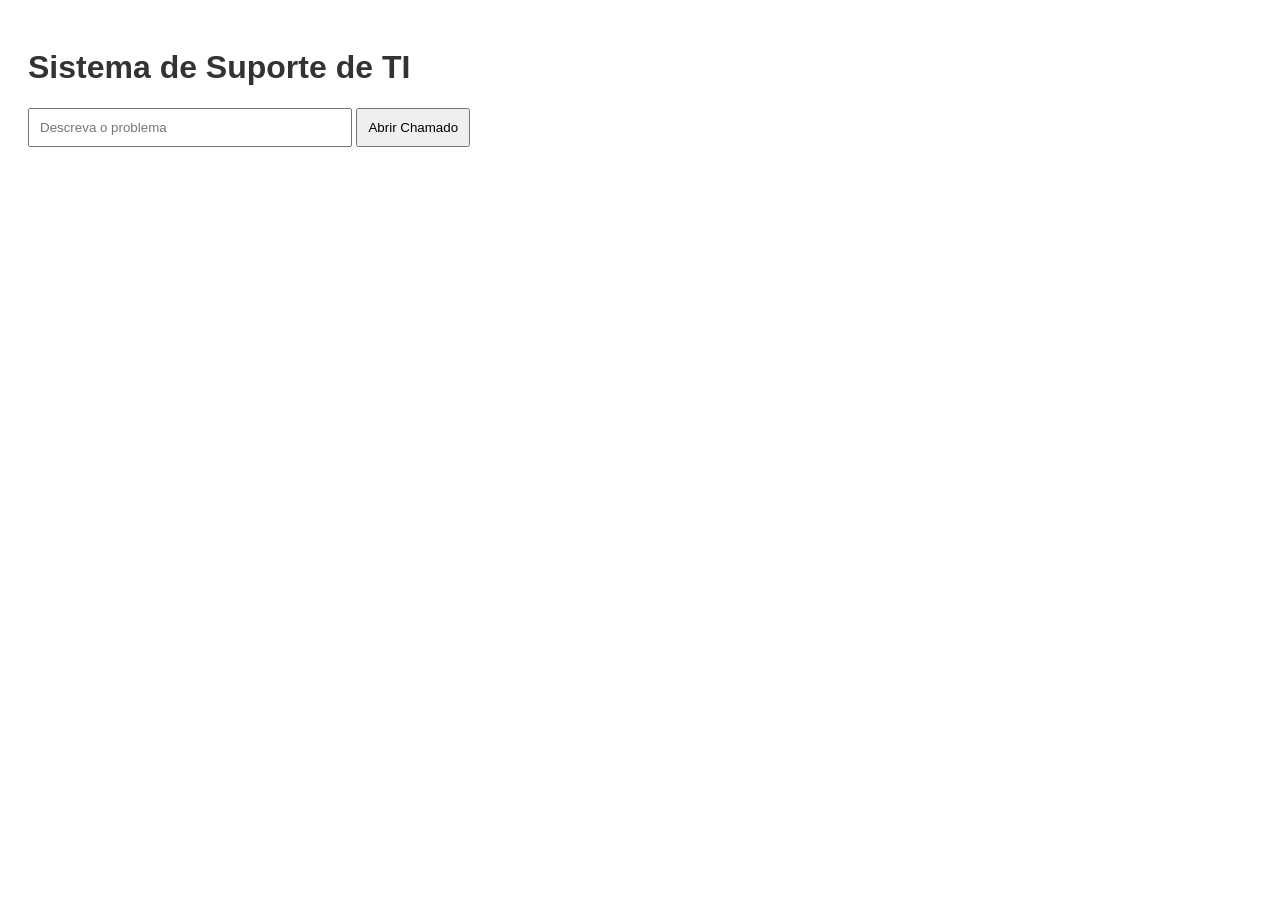
==== index.html @ bafc06d8 "Primeiro commit - Help Desk" ====
<!DOCTYPE html>
<html lang="pt-br">
<head>
  <meta charset="UTF-8">
  <title>Help Desk TI</title>
  <link rel="stylesheet" href="style.css">
</head>
<body>

<h1>Sistema de Suporte de TI</h1>

<input type="text" id="chamadoInput" placeholder="Descreva o problema">
<button onclick="adicionarChamado()">Abrir Chamado</button>

<ul id="listaChamados"></ul>

<script src="script.js"></script>
</body>
</html>
---- style.css ----
body {
  font-family: Arial;
  padding: 20px;
}

h1 {
  color: #333;
}

input {
  padding: 10px;
  width: 300px;
}

button {
  padding: 10px;
  cursor: pointer;
}

li {
  margin: 10px 0;
}
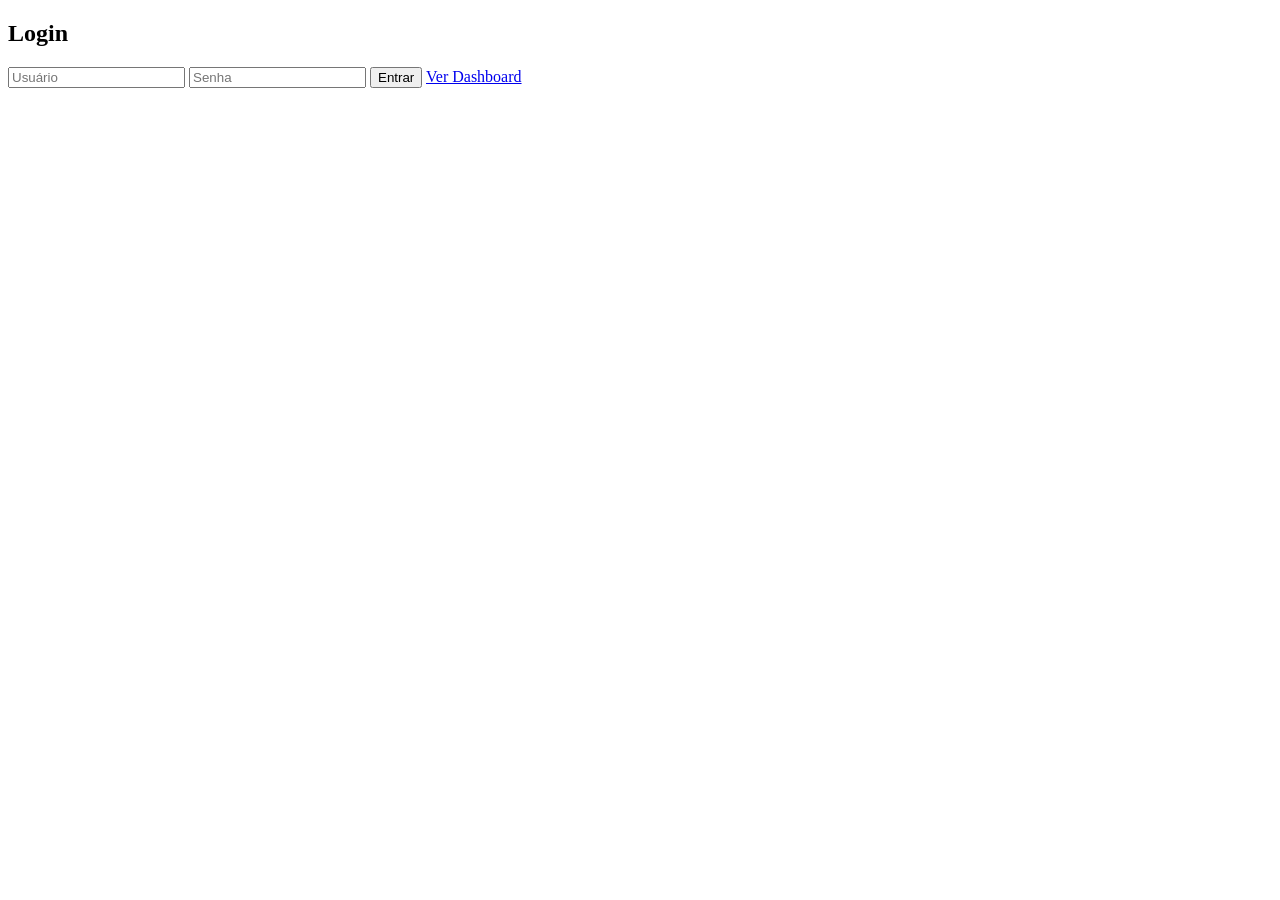
==== commit 69b07b66: "Versão avançada com login, dashboard, filtros e API fake" ====
--- a/index.html
+++ b/index.html
@@ -16,4 +16,10 @@
 
 <script src="script.js"></script>
 </body>
-</html>+</html>
+<select onchange="filtrarChamados(this.value)">
+  <option value="todos">Todos</option>
+  <option value="aberto">Abertos</option>
+  <option value="andamento">Em andamento</option>
+  <option value="resolvido">Resolvidos</option>
+</select>
--- a/style.css
+++ b/style.css
@@ -19,4 +19,47 @@
 
 li {
   margin: 10px 0;
+}
+body {
+  font-family: Arial;
+  background: #f4f6f8;
+  padding: 20px;
+}
+
+h1 {
+  color: #333;
+}
+
+input {
+  padding: 10px;
+  width: 300px;
+  margin-right: 10px;
+}
+
+button {
+  padding: 8px 12px;
+  margin-left: 5px;
+  cursor: pointer;
+}
+
+li {
+  background: white;
+  padding: 10px;
+  margin: 10px 0;
+  border-radius: 5px;
+  display: flex;
+  justify-content: space-between;
+  align-items: center;
+}
+
+.aberto {
+  color: red;
+}
+
+.andamento {
+  color: orange;
+}
+
+.resolvido {
+  color: green;
 }
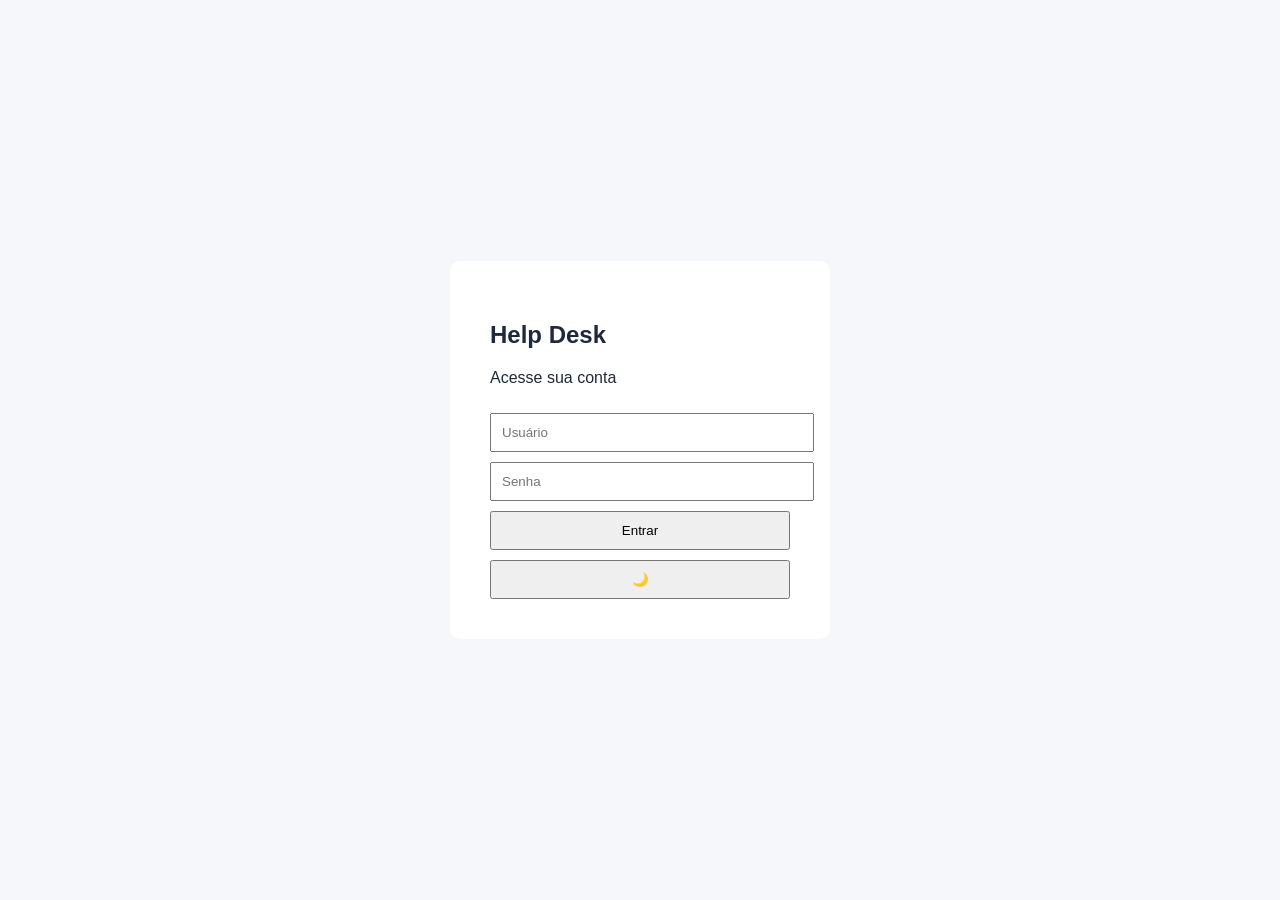
==== commit 7a27b7d3: "Sistema Help Desk completo SaaS + dark mode" ====
--- a/index.html
+++ b/index.html
@@ -2,24 +2,61 @@
 <html lang="pt-br">
 <head>
   <meta charset="UTF-8">
-  <title>Help Desk TI</title>
+  <title>Help Desk</title>
   <link rel="stylesheet" href="style.css">
+
+  <script>
+    if (localStorage.getItem("theme") === "dark") {
+      document.documentElement.classList.add("dark");
+    }
+  </script>
 </head>
 <body>
 
-<h1>Sistema de Suporte de TI</h1>
+<div class="container">
 
-<input type="text" id="chamadoInput" placeholder="Descreva o problema">
-<button onclick="adicionarChamado()">Abrir Chamado</button>
+  <aside class="sidebar">
+    <h2>HelpDesk</h2>
+    <ul>
+      <li onclick="mostrarPagina('chamados')">Chamados</li>
+      <li onclick="mostrarPagina('dashboard')">Dashboard</li>
+      <li onclick="logout()">Sair</li>
+    </ul>
+  </aside>
 
-<ul id="listaChamados"></ul>
+  <main class="main">
+    <header>
+      <h1>Sistema de Suporte</h1>
+      <button onclick="toggleTheme()" id="themeBtn">🌙</button>
+    </header>
+
+    <section id="dashboard" class="page hidden">
+      <div class="cards">
+        <div class="card" id="total"></div>
+        <div class="card" id="abertos"></div>
+        <div class="card" id="resolvidos"></div>
+      </div>
+    </section>
+
+    <section id="chamados" class="page">
+      <div class="form">
+        <input type="text" id="chamadoInput" placeholder="Descreva o problema">
+        <button onclick="adicionarChamado()">Abrir Chamado</button>
+
+        <select onchange="filtrarChamados(this.value)">
+          <option value="todos">Todos</option>
+          <option value="aberto">Abertos</option>
+          <option value="andamento">Em andamento</option>
+          <option value="resolvido">Resolvidos</option>
+        </select>
+      </div>
+
+      <ul id="listaChamados"></ul>
+    </section>
+  </main>
+
+</div>
 
 <script src="script.js"></script>
 </body>
-</html>
-<select onchange="filtrarChamados(this.value)">
-  <option value="todos">Todos</option>
-  <option value="aberto">Abertos</option>
-  <option value="andamento">Em andamento</option>
-  <option value="resolvido">Resolvidos</option>
-</select>+</html>
--- a/style.css
+++ b/style.css
@@ -1,65 +1,96 @@
+:root {
+  --bg: #f5f7fa;
+  --text: #1e293b;
+  --card: #ffffff;
+  --sidebar: #1e293b;
+  --sidebar-text: #ffffff;
+}
+
+.dark {
+  --bg: #0f172a;
+  --text: #e2e8f0;
+  --card: #1e293b;
+  --sidebar: #020617;
+  --sidebar-text: #e2e8f0;
+}
+
 body {
-  font-family: Arial;
+  margin: 0;
+  font-family: 'Segoe UI', sans-serif;
+  background: var(--bg);
+  color: var(--text);
+}
+
+.container {
+  display: flex;
+  height: 100vh;
+}
+
+.sidebar {
+  width: 240px;
+  background: var(--sidebar);
+  color: var(--sidebar-text);
   padding: 20px;
 }
 
-h1 {
-  color: #333;
-}
-
-input {
-  padding: 10px;
-  width: 300px;
-}
-
-button {
+.sidebar li {
   padding: 10px;
   cursor: pointer;
 }
 
-li {
-  margin: 10px 0;
-}
-body {
-  font-family: Arial;
-  background: #f4f6f8;
-  padding: 20px;
+.main {
+  flex: 1;
+  padding: 30px;
 }
 
-h1 {
-  color: #333;
+header {
+  display: flex;
+  justify-content: space-between;
 }
 
-input {
-  padding: 10px;
-  width: 300px;
-  margin-right: 10px;
+.cards {
+  display: flex;
+  gap: 20px;
 }
 
-button {
-  padding: 8px 12px;
-  margin-left: 5px;
-  cursor: pointer;
+.card {
+  background: var(--card);
+  padding: 20px;
+  border-radius: 10px;
+  flex: 1;
+}
+
+.login-container {
+  display: flex;
+  justify-content: center;
+  align-items: center;
+  height: 100vh;
+}
+
+.login-box {
+  background: var(--card);
+  padding: 40px;
+  border-radius: 10px;
+  width: 300px;
+}
+
+input, button, select {
+  padding: 10px;
+  margin-top: 10px;
+  width: 100%;
 }
 
 li {
-  background: white;
+  background: var(--card);
+  margin: 10px 0;
   padding: 10px;
-  margin: 10px 0;
-  border-radius: 5px;
-  display: flex;
-  justify-content: space-between;
-  align-items: center;
+  border-radius: 8px;
 }
 
-.aberto {
-  color: red;
-}
+.aberto { color: red; }
+.andamento { color: orange; }
+.resolvido { color: green; }
 
-.andamento {
-  color: orange;
-}
-
-.resolvido {
-  color: green;
+.hidden {
+  display: none;
 }
